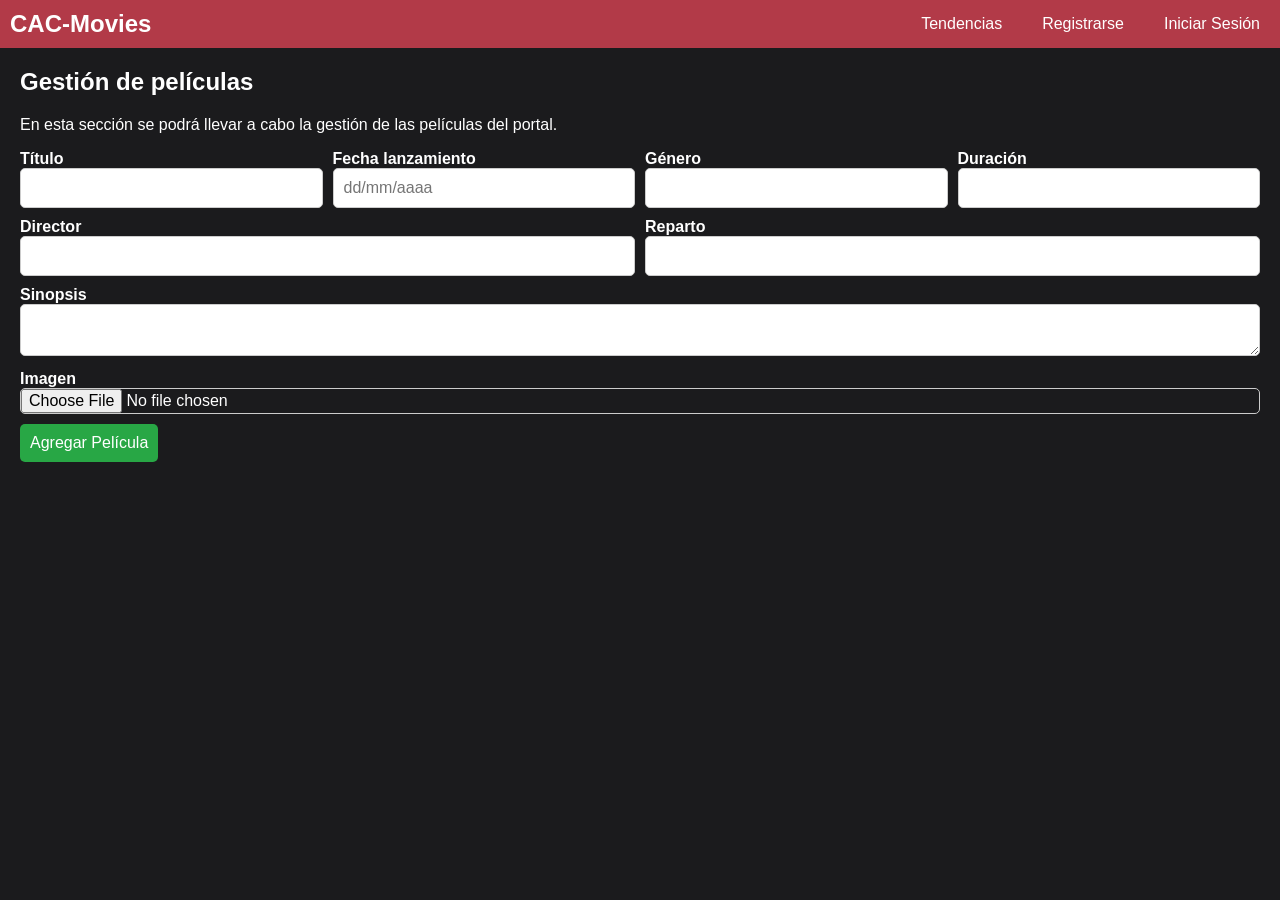
==== gestion.html @ bf2bf5cb "Subiendo Gestion" ====
<!DOCTYPE html>
<html lang="es">
<head>
    <meta charset="UTF-8">
    <meta name="viewport" content="width=device-width, initial-scale=1.0">
    <title>Gestión de Películas</title>
    <style>
        body {
            margin: 0;
            font-family: Arial, sans-serif;
            background-color: #1b1b1d;
            color: #ffffff;
        }
        header {
            background-color: #b23a48;
            padding: 10px;
            display: flex;
            justify-content: space-between;
            align-items: center;
        }
        header h1 {
            margin: 0;
            font-size: 1.5em;
        }
        nav {
            display: flex;
            gap: 20px;
        }
        nav a {
            color: #ffffff;
            text-decoration: none;
            padding: 5px 10px;
            border-radius: 5px;
        }
        nav a:hover {
            background-color: #000000;
        }
        main {
            padding: 20px;
        }
        main h2 {
            margin-top: 0;
        }
        form {
            display: flex;
            flex-wrap: wrap;
            justify-content: space-between;
        }
        form > div {
            margin-bottom: 10px;
        }
        label {
            font-weight: bold;
        }
        input, textarea, select {
            padding: 10px;
            font-size: 1em;
            border: 1px solid #ccc;
            border-radius: 5px;
            width: 100%;
            box-sizing: border-box;
        }
        textarea {
            resize: vertical;
        }
        input[type="file"] {
            padding: 0;
        }
        button {
            padding: 10px;
            font-size: 1em;
            background-color: #28a745;
            color: #ffffff;
            border: none;
            border-radius: 5px;
            cursor: pointer;
        }
        button:hover {
            background-color: #218838;
        }
        .col-1 {
            flex: 1 1 100%;
            margin-right: 10px;
        }
        .col-2 {
            flex: 1 1 calc(50% - 10px);
            margin-right: 10px;
        }
        .col-4 {
            flex: 1 1 calc(25% - 10px);
            margin-right: 10px;
        }
        @media (max-width: 600px) {
            .col-4, .col-2 {
                flex: 1 1 100%;
                margin-right: 0;
            }
        }
        .form-row {
            display: flex;
            width: 100%;
        }
        .form-row > div {
            margin-right: 10px;
        }
        .form-row > div:last-child {
            margin-right: 0;
        }
    </style>
</head>
<body>
    <header>
        <h1>CAC-Movies</h1>
        <nav>
            <a href="#">Tendencias</a>
            <a href="#">Registrarse</a>
            <a href="#">Iniciar Sesión</a>
        </nav>
    </header>
    <main>
        <h2>Gestión de películas</h2>
        <p>En esta sección se podrá llevar a cabo la gestión de las películas del portal.</p>
        <form method="POST" action="/ruta-donde-se-enviaran-los-datos">
            <div class="form-row">
                <div class="col-4">
                    <label for="titulo">Título</label>
                    <input type="text" id="titulo" name="titulo">
                </div>
                <div class="col-4">
                    <label for="fecha">Fecha lanzamiento</label>
                    <input type="text" id="fecha" name="fecha" placeholder="dd/mm/aaaa">
                </div>
                <div class="col-4">
                    <label for="genero">Género</label>
                    <input type="text" id="genero" name="genero">
                </div>
                <div class="col-4">
                    <label for="duracion">Duración</label>
                    <input type="text" id="duracion" name="duracion">
                </div>
            </div>
            <div class="form-row">
                <div class="col-2">
                    <label for="director">Director</label>
                    <input type="text" id="director" name="director">
                </div>
                <div class="col-2">
                    <label for="reparto">Reparto</label>
                    <input type="text" id="reparto" name="reparto">
                </div>
            </div>
            <div class="form-row">
                <div class="col-1">
                    <label for="sinopsis">Sinopsis</label>
                    <textarea id="sinopsis" name="sinopsis"></textarea>
                </div>
            </div>
            <div class="form-row">
                <div class="col-2">
                    <label for="imagen">Imagen</label>
                    <input type="file" id="imagen" name="imagen">
                </div>
            </div>
            <div class="form-row">
                <div>
                    <button type="submit">Agregar Película</button>
                </div>
            </div>
        </form>
    </main>
</body>
</html>
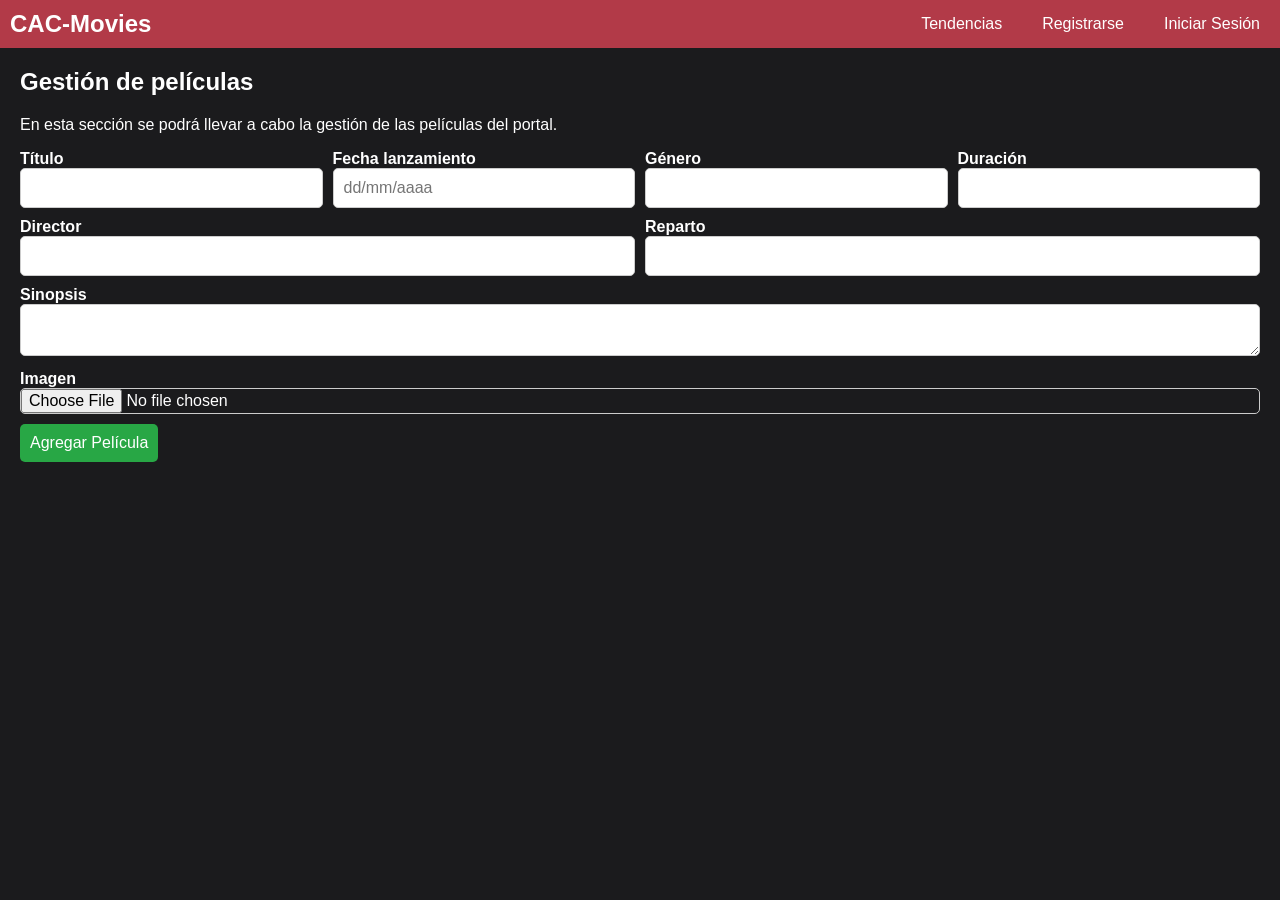
==== commit 7c96c64f: "cambie el formulario cambie el titulo" ====
--- a/gestion.html
+++ b/gestion.html
@@ -3,7 +3,7 @@
 <head>
     <meta charset="UTF-8">
     <meta name="viewport" content="width=device-width, initial-scale=1.0">
-    <title>Gestión de Películas</title>
+    <title> Películas</title>
     <style>
         body {
             margin: 0;
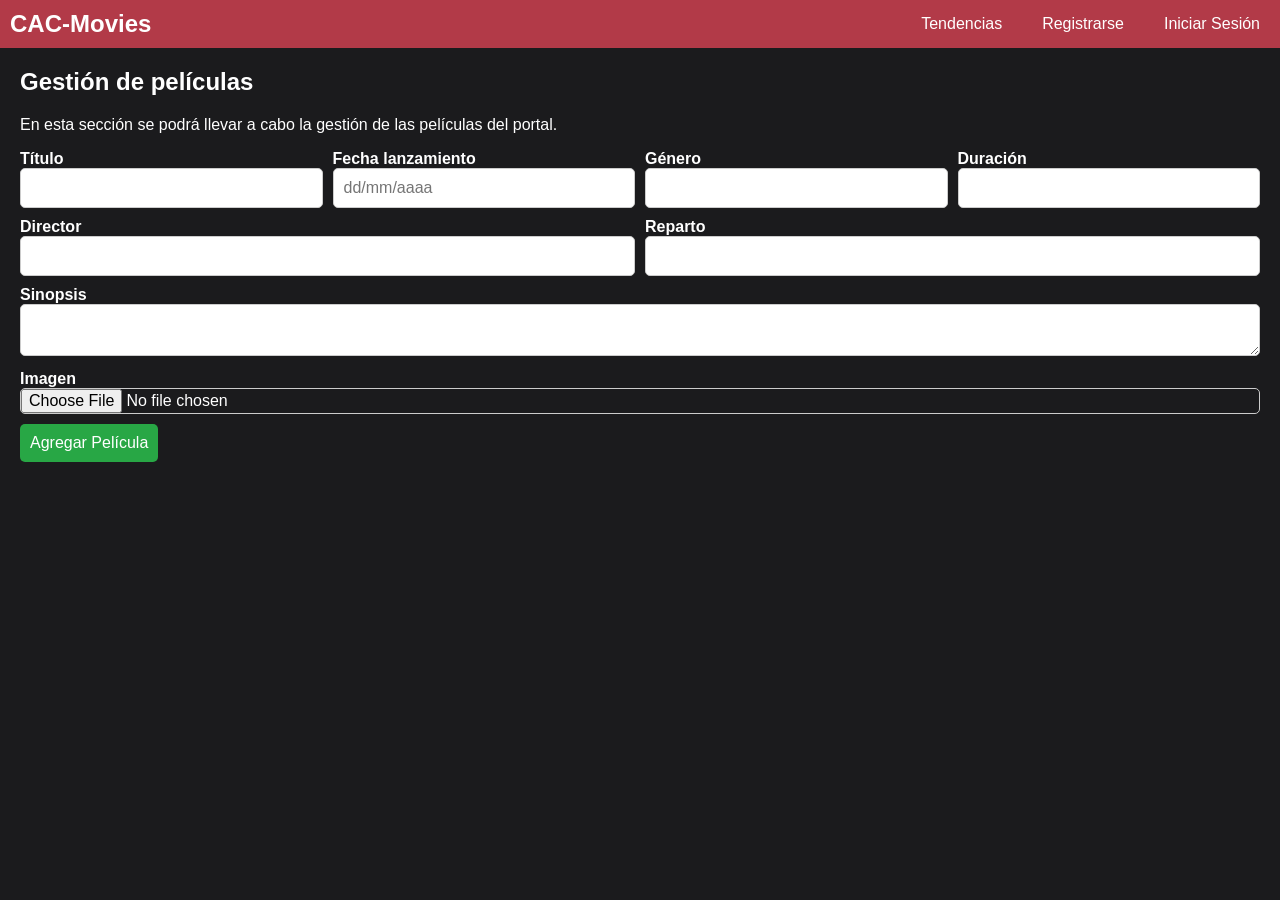
==== commit 65d8df27: "acomode el nombre gestion" ====
--- a/gestion.html
+++ b/gestion.html
@@ -3,7 +3,7 @@
 <head>
     <meta charset="UTF-8">
     <meta name="viewport" content="width=device-width, initial-scale=1.0">
-    <title> Películas</title>
+    <title>Gestión de Películas</title>
     <style>
         body {
             margin: 0;
